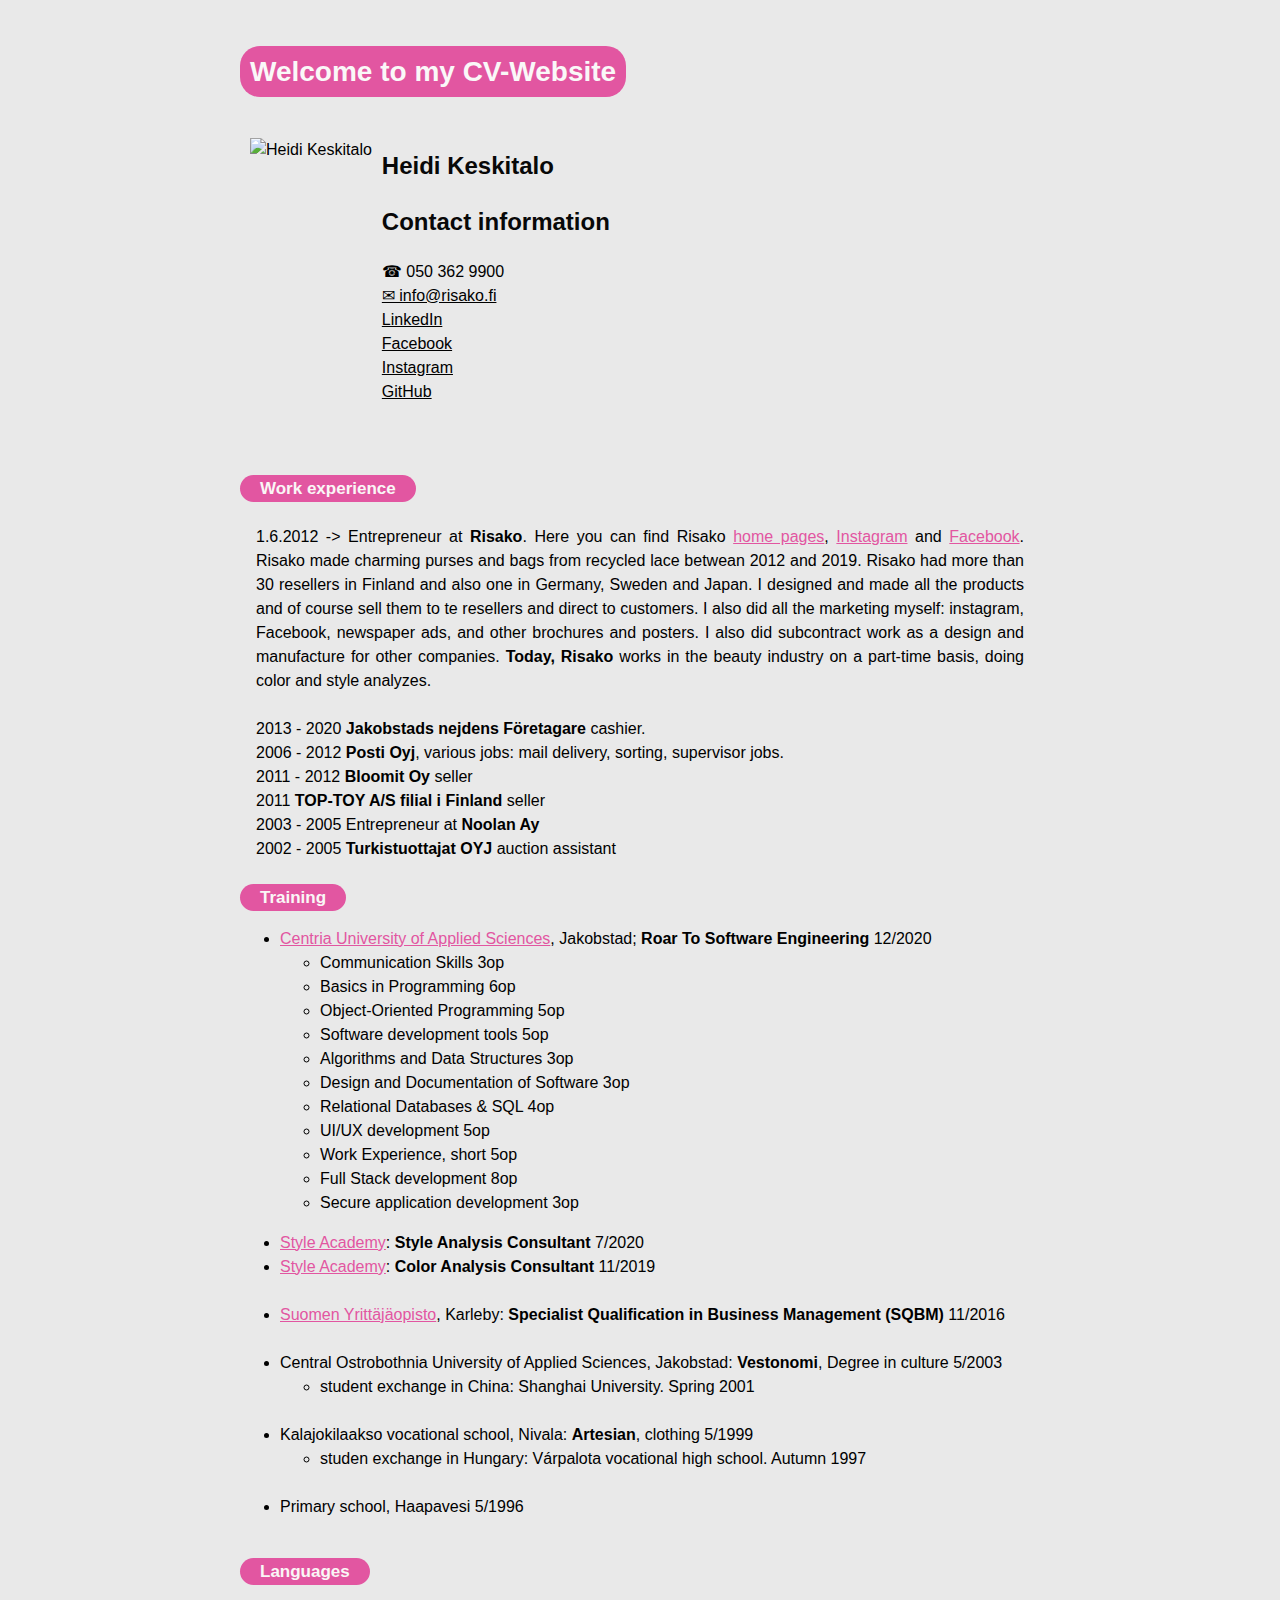
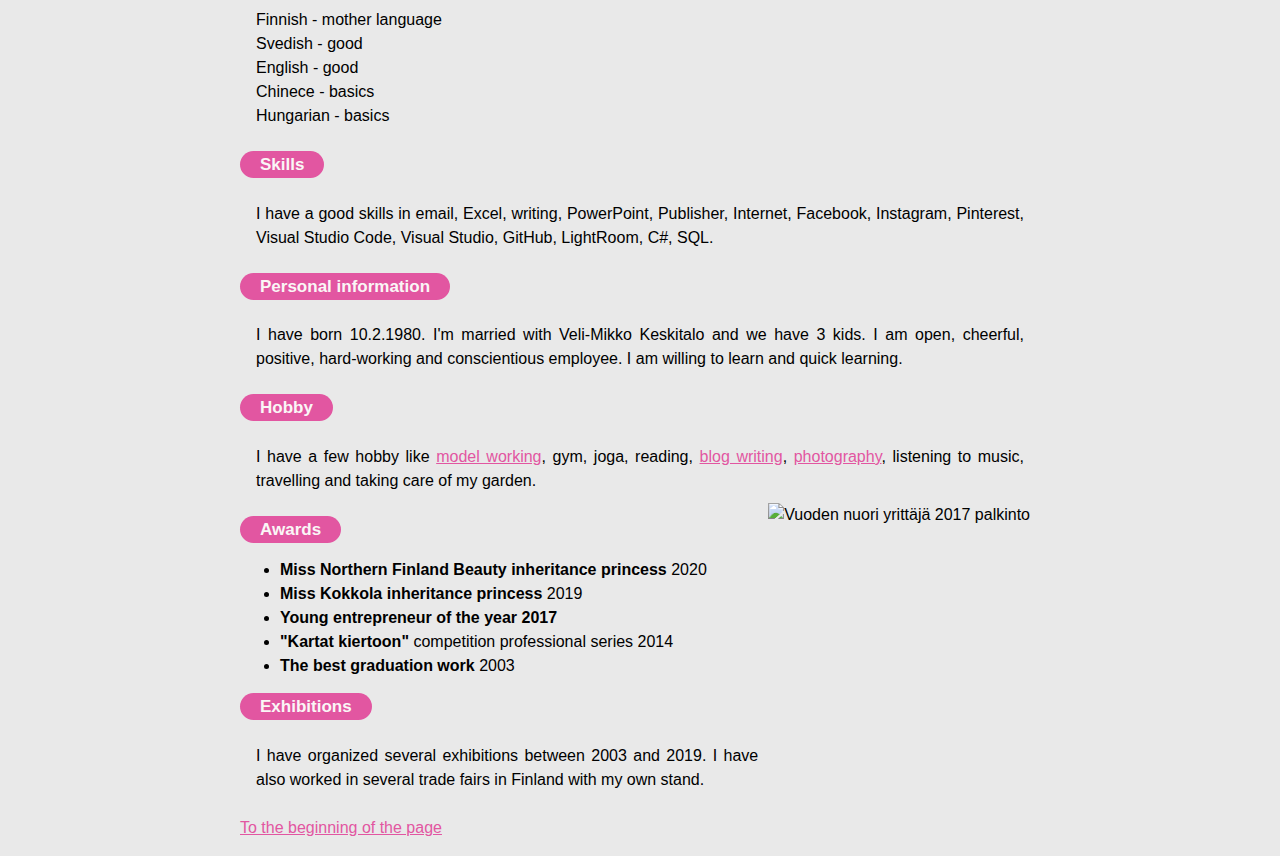
==== index.html @ 2cd28647 "ankkuri" ====
<!doctype html>

<html>

<head>
  <meta charset="utf-8">

  <title>My CV</title>
  <meta name="viewport" content="width=device-width, initial-scale=1.0">
  <link rel="stylesheet" href="style.css">
 

</head>

<body>
  <a name="alkuun"></a>
  <body style="background-color:rgb(233, 233, 233);"></body>
  <h1>Welcome to my CV-Website</h1>
  <br>
  <div class="foto">
      <img align="left" src="https://raw.githubusercontent.com/HeidiKeskitalo2020/CV-Website/master/Assets/Heidi.K.jpg" HSPACE=10 VSPACE=10 alt="Heidi Keskitalo " height="280" />
  </div>
  <h2>Heidi Keskitalo</h2>

  <h2>Contact information</h2>
  
    <p>&#9742 050 362 9900</p>
    <p><a HREF="mailto:info@risako.fi">&#9993 info@risako.fi</a>
    <p><a href="https://www.linkedin.com/in/heidi-keskitalo-76976649/">LinkedIn</a></p>
    <p><a href="https://www.facebook.com/Risako.fi">Facebook</a></p>
    <p><a href="https://www.instagram.com/risako.fi/">Instagram</a></p>
    <p><a href="https://github.com/HeidiKeskitalo2020/">GitHub</a></p>
  
  <br>
  <br>
  <br>
  
  <h3>Work experience</h3>
  <p>
    <br>
    <p class = "text">1.6.2012 -> Entrepreneur at <strong>Risako</strong>. Here you can find Risako <a href="https://risako.fi/" id="red-part">home pages</a>,   <a href="https://www.instagram.com/risako.fi/" id="red-part">Instagram</a> and <a href="https://www.facebook.com/risako.fi/" id="red-part">Facebook</a>.
    Risako made charming purses and bags from recycled lace betwean 2012 and 2019. Risako had more than 30 resellers in Finland and also one in Germany, Sweden and Japan. I designed and made all the products and of course sell them to te resellers and direct to customers.
    I also did all the marketing myself: instagram, Facebook, newspaper ads, and other brochures and posters. I also did subcontract work as a design and manufacture for other companies.
    <strong>Today, Risako</strong> works in the beauty industry on a part-time basis, doing color and style analyzes.</p>
    <br>
    <p>2013 - 2020 <strong>Jakobstads nejdens Företagare</strong> cashier.</p>
    <p>2006 - 2012 <strong>Posti Oyj</strong>, various jobs: mail delivery, sorting, supervisor jobs.</p>
    <p>2011 - 2012 <strong>Bloomit Oy</strong> seller</p>
    <p>2011 <strong>TOP-TOY A/S filial i Finland</strong> seller</p>
    <p>2003 - 2005 Entrepreneur at <strong>Noolan Ay</strong></p>
    <p>2002 - 2005 <strong>Turkistuottajat OYJ</strong> auction assistant</p>
</p>

  
  <br>
  <h3>Training</h3>
  <br>
  <p>
      <ul>
        <li><a href= "https://web.centria.fi/hakijalle/muut-koulutukset/road-to-software-engineering"  id="red-part"> Centria University of Applied Sciences</a>, Jakobstad; <strong>Roar To Software Engineering</strong> 12/2020</li>
        <ul>
                   
              <li>Communication Skills                  3op</li>	          
              <li>Basics in Programming                 6op</li>	         
              <li>Object-Oriented Programming           5op</li>	          
              <li>Software development tools            5op</li>	          
              <li>Algorithms and Data Structures        3op</li>	          
              <li>Design and Documentation of Software  3op</li>	          
              <li>Relational Databases & SQL            4op</li>
              <li>UI/UX development                     5op</li>
              <li>Work Experience, short                5op</li>
              <li>Full Stack development                8op</li>	                        
              <li>Secure application development        3op</li>
                      
                   
        </ul>  
      </ul>
  </p>
  <p>       
    <ul>
        <li><a href= "https://colorandstyleacademy.se/"  id="red-part">Style Academy</a>: <strong>Style Analysis Consultant </strong> 7/2020</li>
        <li><a href= "https://colorandstyleacademy.se/"  id="red-part">Style Academy</a>: <strong>Color Analysis Consultant</strong>  11/2019</li>
        <br>
        <li><a href= "https://www.syo.fi/" id="red-part"> Suomen Yrittäjäopisto</a>, Karleby: <strong>Specialist Qualification in Business Management (SQBM)</strong> 11/2016</li>
        <br>
        <li>Central Ostrobothnia University of Applied Sciences, Jakobstad: <strong>Vestonomi</strong>, Degree in culture 5/2003</li>
        <ul>
          <li>student exchange in China: Shanghai University. Spring 2001</li>
        </ul>
        <br>
        <li>Kalajokilaakso vocational school, Nivala: <strong> Artesian</strong>, clothing 5/1999</li>
        <ul>
          <li>studen exchange in Hungary: Várpalota vocational high school. Autumn 1997</li>
        </ul>
        <br>
        <li>Primary school, Haapavesi 5/1996</li>
    </ul>
</p>
<br>
<h3>Languages</h3> 
<br>
<br>
<p>Finnish - mother language</p> 
<p>Svedish - good</p> 
<p>English - good</p> 
<p>Chinece - basics</p> 
<p>Hungarian - basics</p>
<br>  
<h3>Skills</h3>
<br>
<br>
<p>I have a good skills in email, Excel, writing, PowerPoint, Publisher, Internet, Facebook, Instagram, Pinterest, Visual Studio Code, Visual Studio, GitHub, LightRoom, C#, SQL.</p>
<br>
<h3>Personal information</h3>
<br>
<br>
<p>I have born 10.2.1980. I'm married with Veli-Mikko Keskitalo and we have 3 kids. I am open, cheerful, positive, hard-working and conscientious employee. I am willing to learn and quick learning.</p>
<br>
<h3>Hobby</h3>
<br>
<br>
<p>I have a few hobby like <a href="https://www.instagram.com/heidi.keskitalo"  id="red-part">model working</a>, gym, joga, reading, <a href="https://www.risako.fi/blogi"  id="red-part">blog writing</a>, <a href="https://www.instagram.com/r.photography_by_heidi/"  id="red-part">photography</a>, listening to music, travelling and taking care of my garden. </p>
</body>

<div class="foto">
  <img align="right" src="https://raw.githubusercontent.com/HeidiKeskitalo2020/CV-Website/master/Assets/Risako_Palkinto.jpg" HSPACE=10 VSPACE=10 alt="Vuoden nuori yrittäjä 2017 palkinto " height="280" />
</div>
<br>
<h3>Awards</h3>
<br>
<ul>
  <li><strong>Miss Northern Finland Beauty inheritance princess</strong> 2020</li>
  <li><strong>Miss Kokkola inheritance princess </strong>2019</li>
  <li><strong>Young entrepreneur of the year 2017</strong></li>
  <li><strong>"Kartat kiertoon"</strong> competition professional series 2014</li>
  <li><strong>The best graduation work</strong> 2003</li>
</ul>

<h3>Exhibitions</h3>
<br>
<br>
<p>I have organized several exhibitions between 2003 and 2019. I have also worked in several trade fairs in Finland with my own stand.</p>
<br>
<a href="#alkuun" id="red-part">To the beginning of the page</a>

</html>
---- style.css ----
body {font-family: 'Helvetica', 'Arial', sans-serif;
  line-height: 1.5;
  padding: 1em 1em;
  margin: 0 auto;
  color: black;
  max-width: 50em;
}
p {text-align: justify;
  margin: 0 auto;
  max-width: 50em;
  padding: 0em 1em;
  color: black;
  font-family: 'Helvetica', 'Arial', sans-serif;
}

h1 { 
  color: rgb(250, 248, 248); 
  margin: center;
  
  font-family: 'Helvetica', 'Arial', sans-serif;
  font-size: 28px;
  text-align: justify;
  background:  rgb(226, 86, 161);
  background-size: auto;
  display: inline;
  padding: 10px 10px;
  line-height: 4em;
  border-radius: 20px;
  -webkit-border-radius: 20px;
  -moz-border-radius: 20px;
  -ms-border-radius: 20px;
  -o-border-radius: 20px;
  
}


h2 { color: rgb(8, 8, 8); 
  margin: center;
  
  

}
h3 { color: rgb(250, 246, 246);
  margin-top: 1em;
  margin-right: em;
  padding-top: 1em;
  font-family: 'Helvetica', 'Arial', sans-serif;
  font-size: 17px;
  background: rgb(226, 86, 161);
  background-size: auto;
  display: inline;
  padding: 4px 20px 4px 20px;
  border-radius: 30px;
  -webkit-border-radius: 30px;
  -moz-border-radius: 30px;
  -ms-border-radius: 30px;
  -o-border-radius: 30px;
}
 
* {
    color: black;
}
  
.foto {
  max-width: 100%;
  max-height: 100%;
  margin: auto; 
  padding-right: auto;
  
}

#red-part {color:  rgb(226, 86, 161)}


 
.text{
  text-align: justify;
  margin: 0 auto;
  max-width: 50em;
  padding: 0em 1em;
  font-family: 'Helvetica', 'Arial', sans-serif;
  color: black;
}
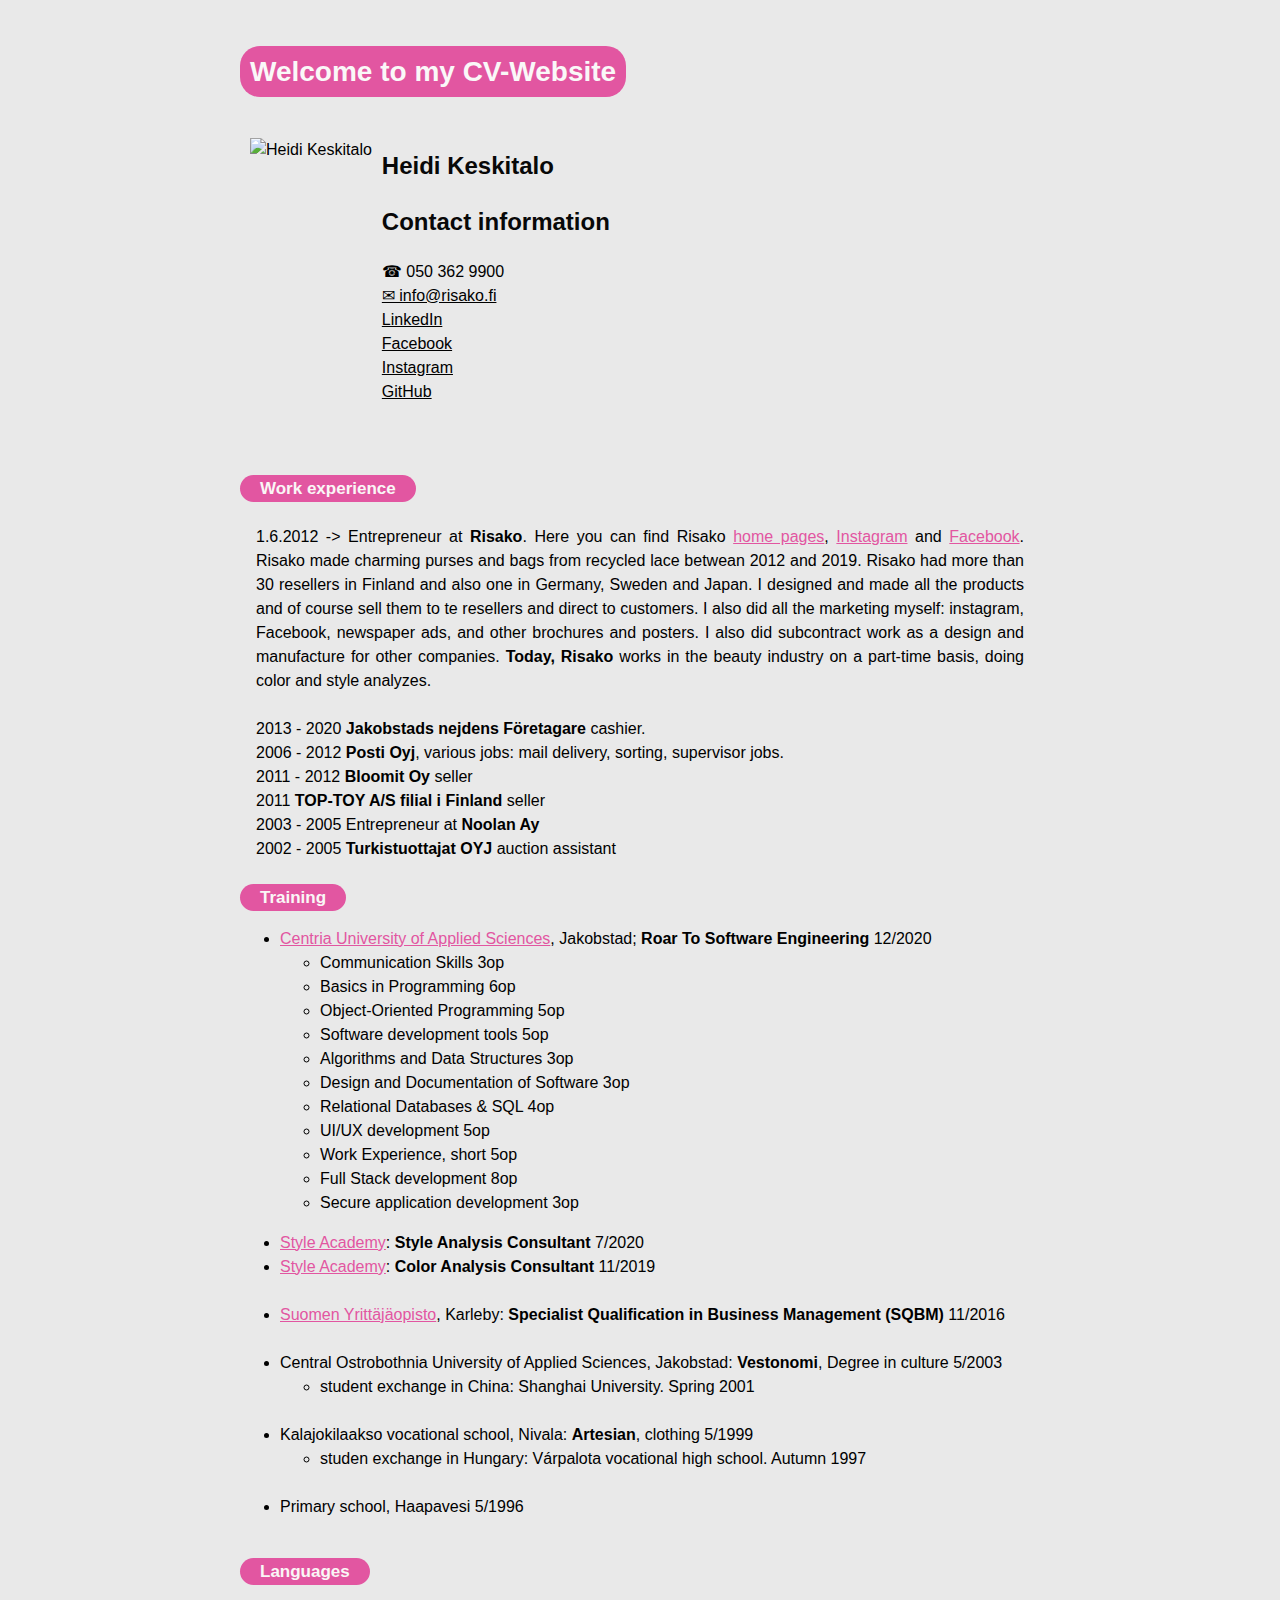
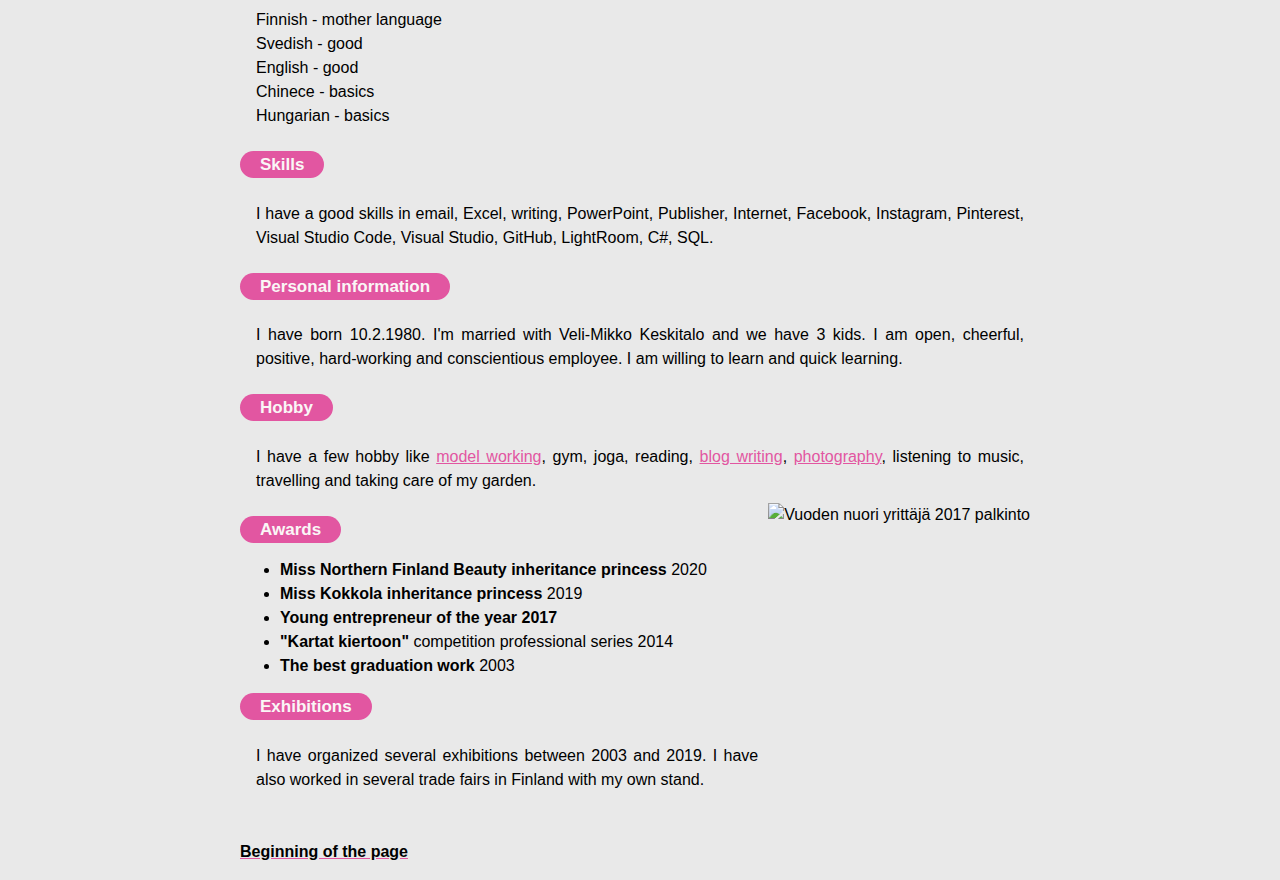
==== commit 2b6383a8: "Ankkuri" ====
--- a/index.html
+++ b/index.html
@@ -141,6 +141,7 @@
 <br>
 <p>I have organized several exhibitions between 2003 and 2019. I have also worked in several trade fairs in Finland with my own stand.</p>
 <br>
-<a href="#alkuun" id="red-part">To the beginning of the page</a>
+<br>
+<a href="#alkuun" id="red-part"><b>Beginning of the page</b></a>
 
 </html>
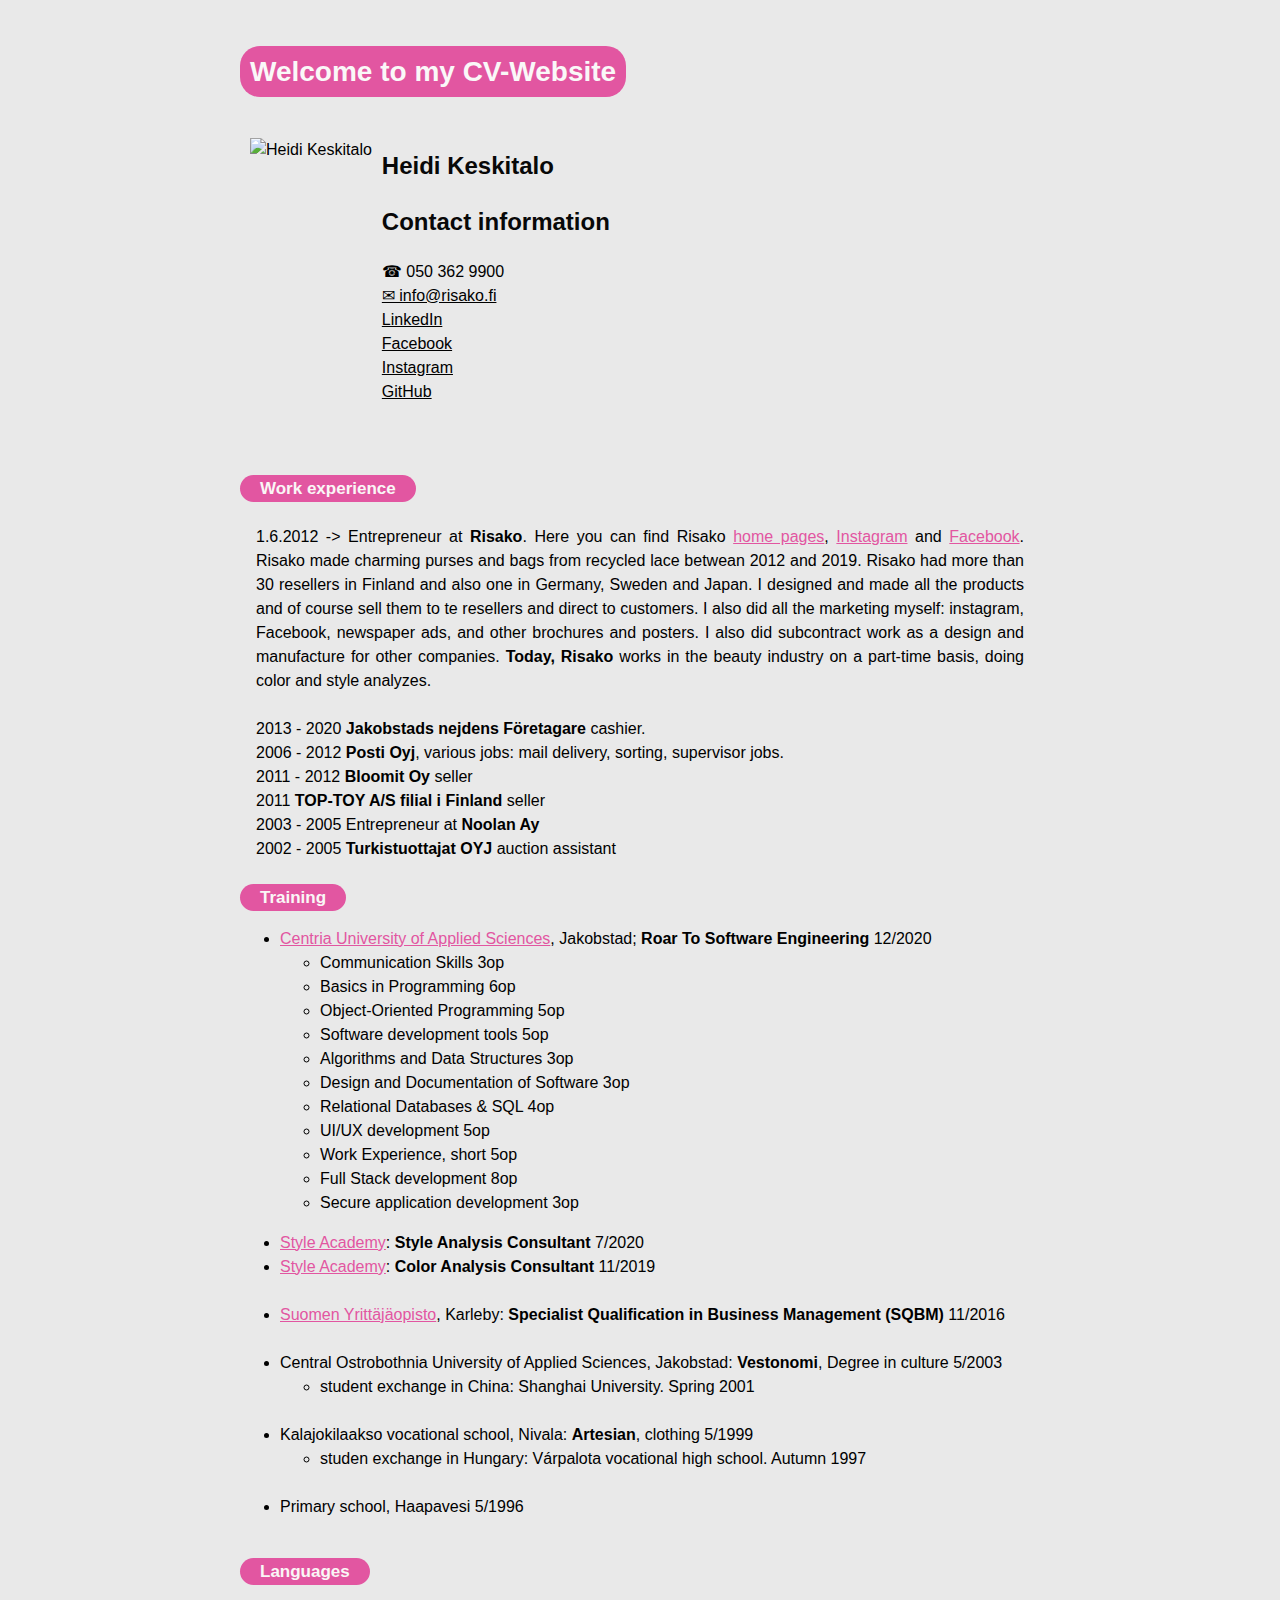
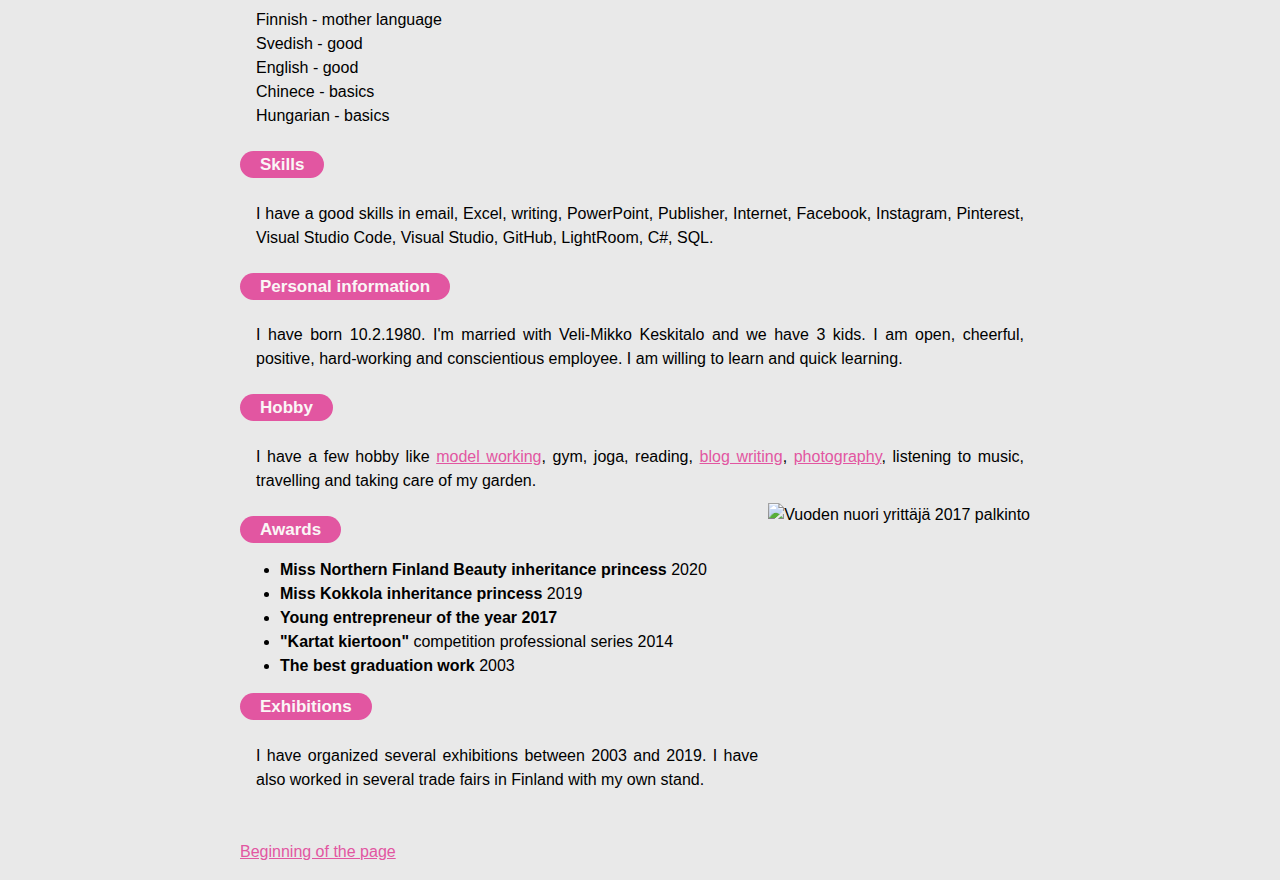
==== commit 958d8a47: "muutos" ====
--- a/index.html
+++ b/index.html
@@ -4,7 +4,7 @@
 
 <head>
   <meta charset="utf-8">
-
+  <a name="alkuun"></a>
   <title>My CV</title>
   <meta name="viewport" content="width=device-width, initial-scale=1.0">
   <link rel="stylesheet" href="style.css">
@@ -13,7 +13,6 @@
 </head>
 
 <body>
-  <a name="alkuun"></a>
   <body style="background-color:rgb(233, 233, 233);"></body>
   <h1>Welcome to my CV-Website</h1>
   <br>
@@ -142,6 +141,6 @@
 <p>I have organized several exhibitions between 2003 and 2019. I have also worked in several trade fairs in Finland with my own stand.</p>
 <br>
 <br>
-<a href="#alkuun" id="red-part"><b>Beginning of the page</b></a>
+<a href="#alkuun" id="red-part">Beginning of the page</a>
 
 </html>
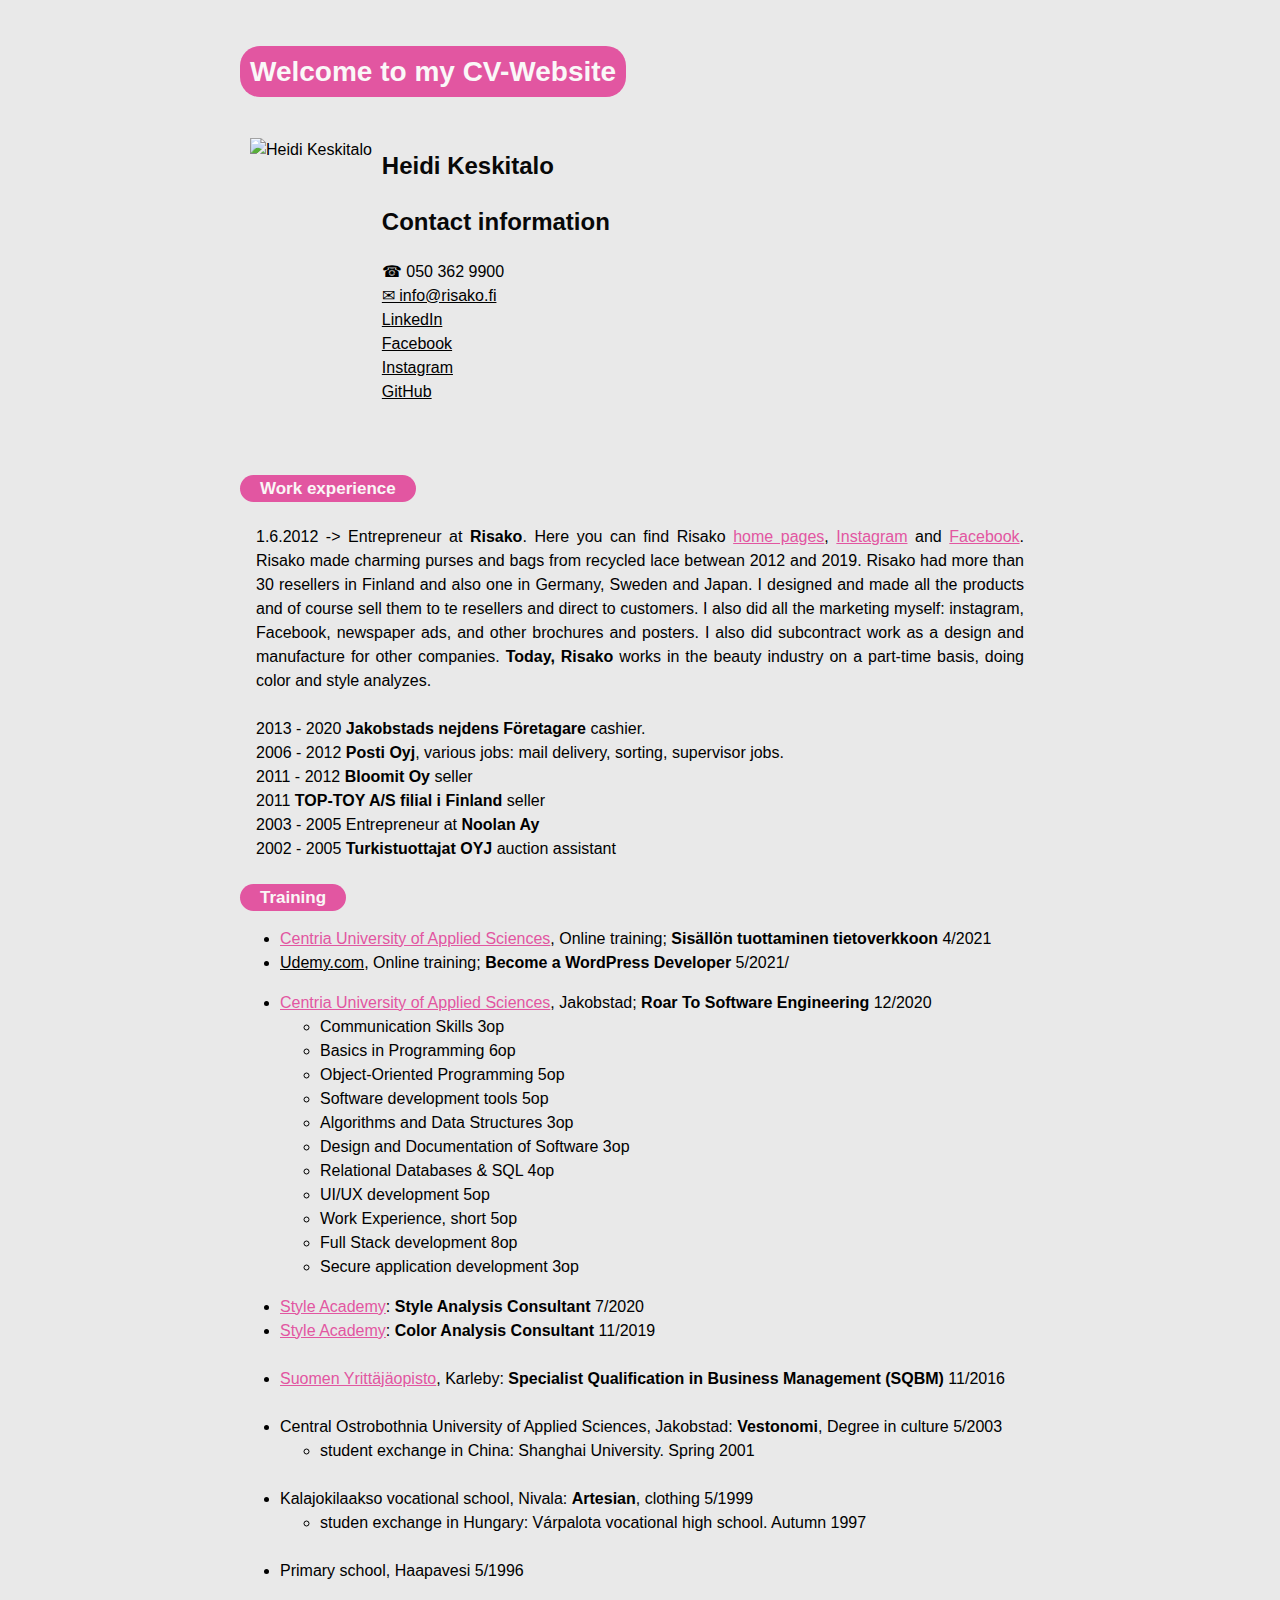
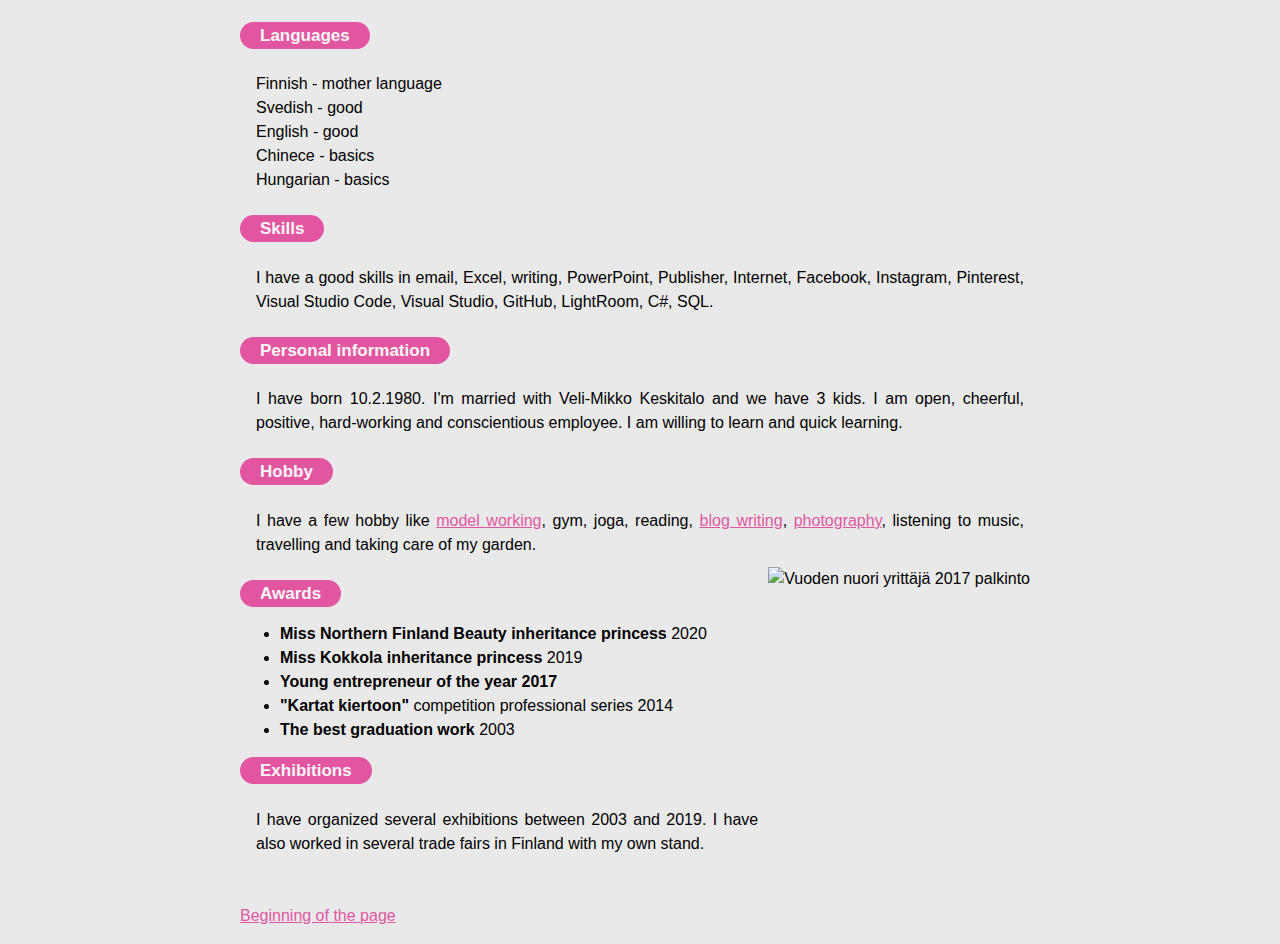
==== commit 35b20069: "muutama kurssi lisää" ====
--- a/index.html
+++ b/index.html
@@ -3,8 +3,9 @@
 <html>
 
 <head>
+  <a name="alkuun"></a>
   <meta charset="utf-8">
-  <a name="alkuun"></a>
+  
   <title>My CV</title>
   <meta name="viewport" content="width=device-width, initial-scale=1.0">
   <link rel="stylesheet" href="style.css">
@@ -56,7 +57,11 @@
   <br>
   <p>
       <ul>
-        <li><a href= "https://web.centria.fi/hakijalle/muut-koulutukset/road-to-software-engineering"  id="red-part"> Centria University of Applied Sciences</a>, Jakobstad; <strong>Roar To Software Engineering</strong> 12/2020</li>
+        <li><a href= "https://tki.centria.fi/koulutus/sisallon-tuottaminen-tietoverkkoon-ave1037-3004/5202"  id="red-part">Centria University of Applied Sciences</a>, Online training; <strong>Sisällön tuottaminen tietoverkkoon</strong> 4/2021</li>
+        <li><a href="https://www.udemy.com/course/become-a-wordpress-developer-php-javascript/" id=red-part">Udemy.com</a>, Online training; <strong>Become a WordPress Developer</strong> 5/2021/</li>
+      </ul>
+      <ul>
+        <li><a href= "https://web.centria.fi/hakijalle/muut-koulutukset/road-to-software-engineering"  id="red-part">Centria University of Applied Sciences</a>, Jakobstad; <strong>Roar To Software Engineering</strong> 12/2020</li>
         <ul>
                    
               <li>Communication Skills                  3op</li>	          
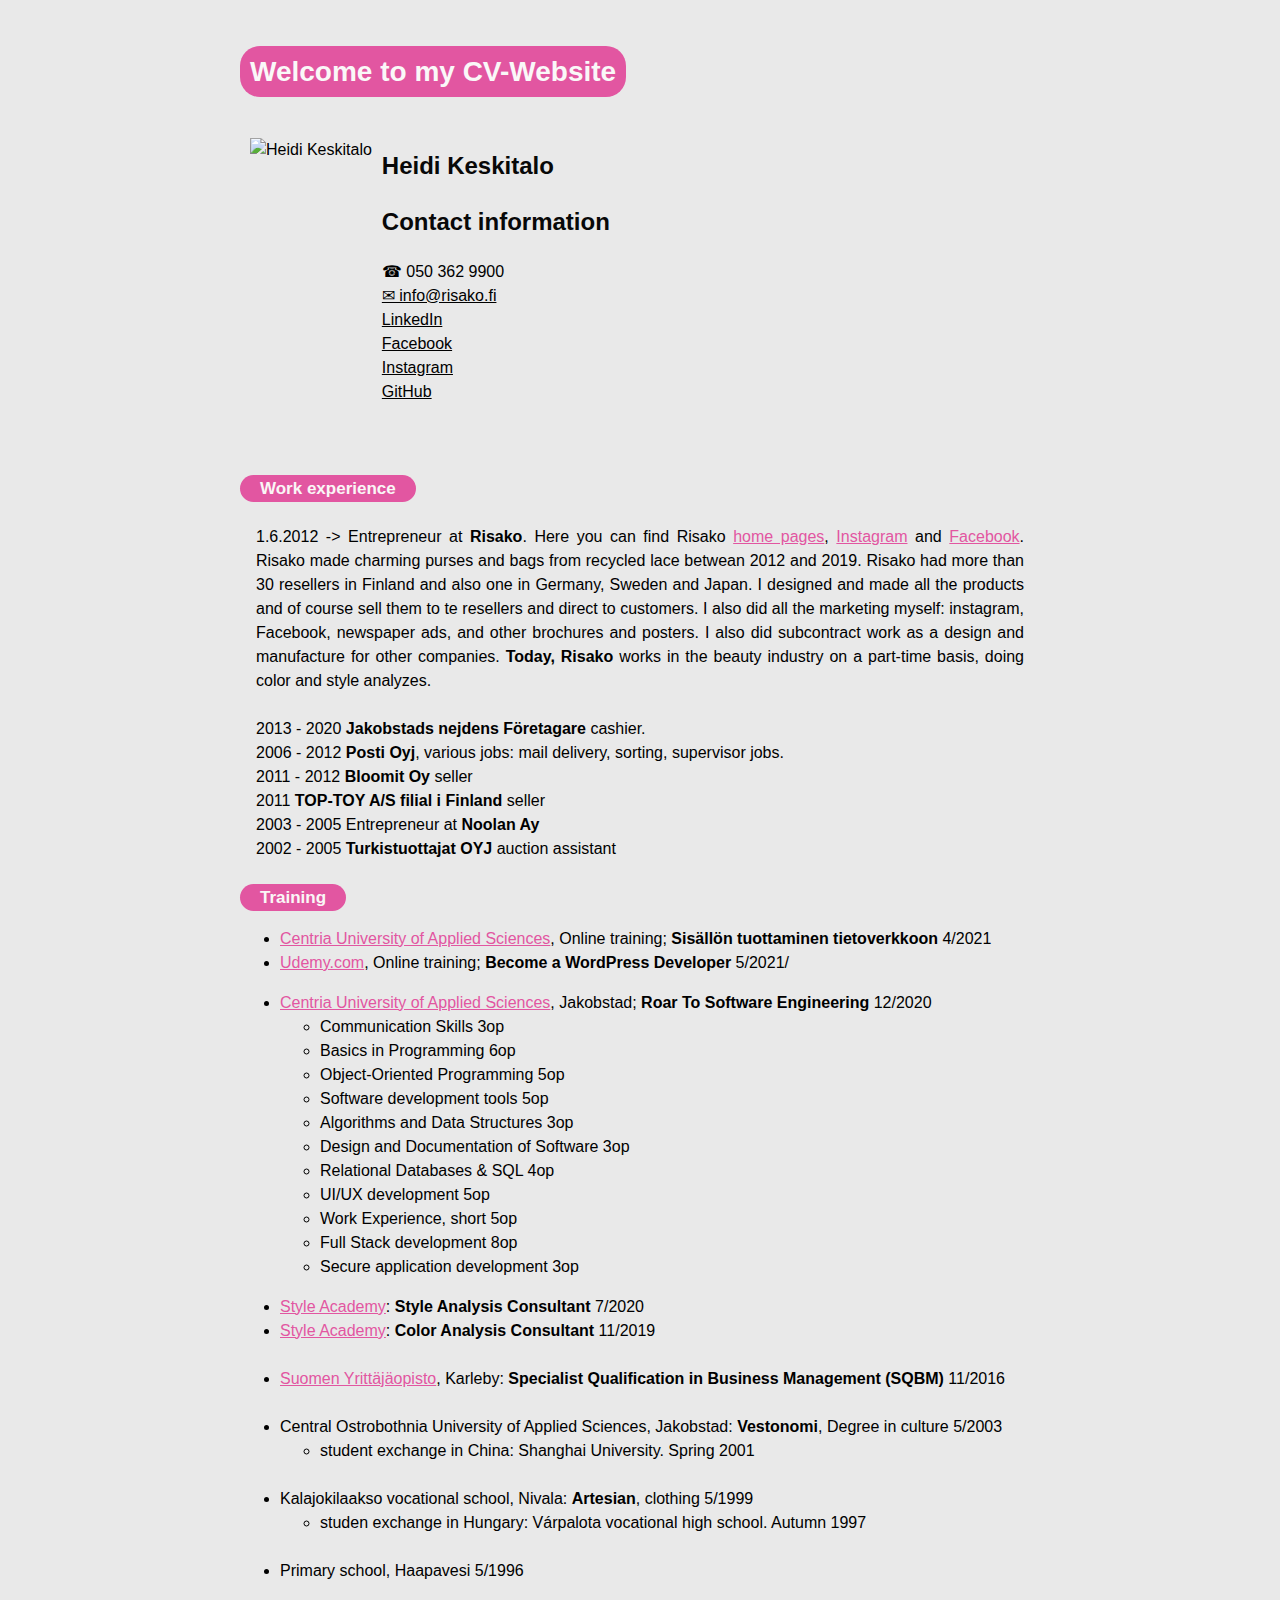
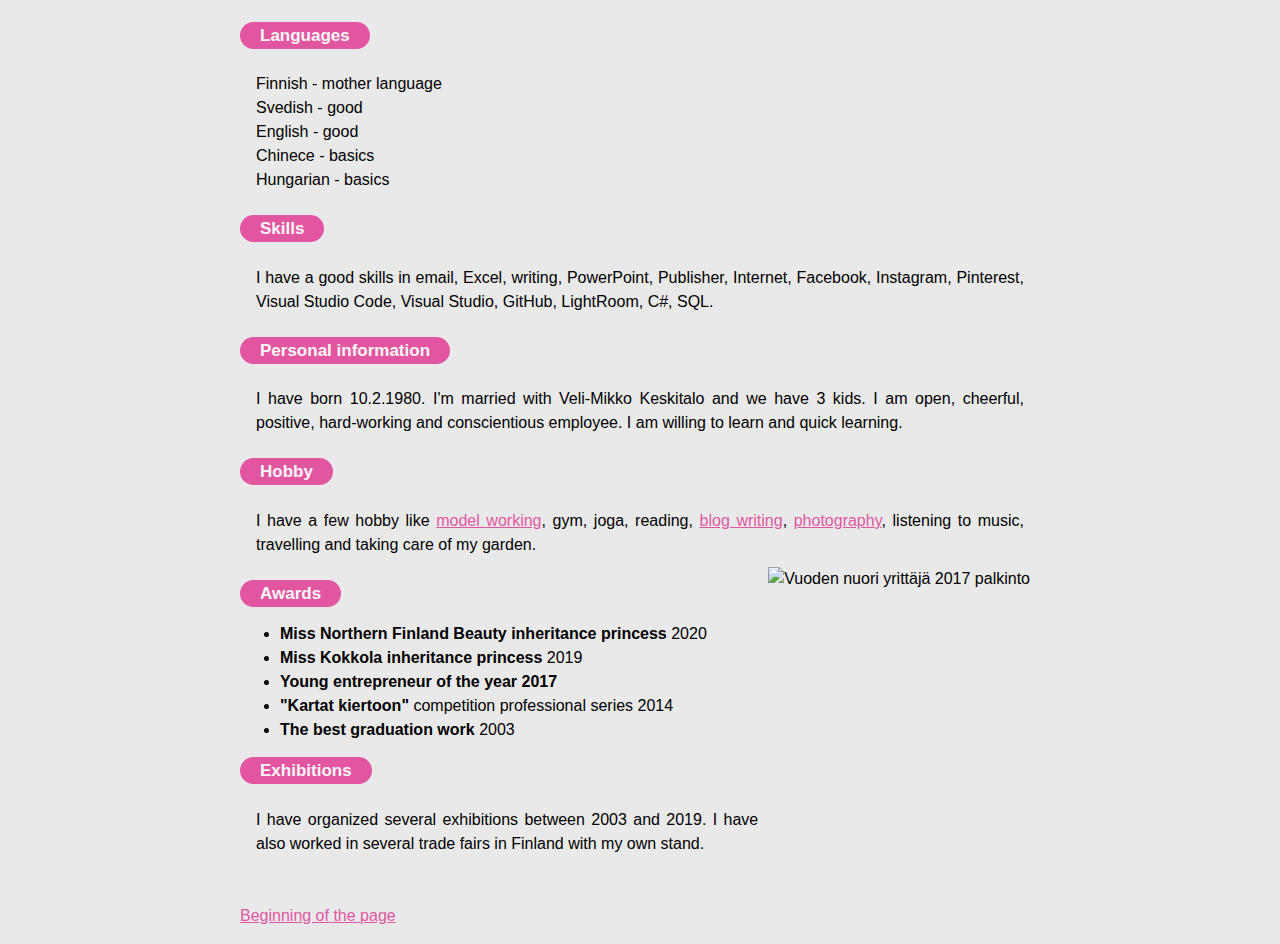
==== commit c06ba2de: "muoks" ====
--- a/index.html
+++ b/index.html
@@ -58,7 +58,7 @@
   <p>
       <ul>
         <li><a href= "https://tki.centria.fi/koulutus/sisallon-tuottaminen-tietoverkkoon-ave1037-3004/5202"  id="red-part">Centria University of Applied Sciences</a>, Online training; <strong>Sisällön tuottaminen tietoverkkoon</strong> 4/2021</li>
-        <li><a href="https://www.udemy.com/course/become-a-wordpress-developer-php-javascript/" id=red-part">Udemy.com</a>, Online training; <strong>Become a WordPress Developer</strong> 5/2021/</li>
+        <li><a href="https://www.udemy.com/course/become-a-wordpress-developer-php-javascript/" id="red-part">Udemy.com</a>, Online training; <strong>Become a WordPress Developer</strong> 5/2021/</li>
       </ul>
       <ul>
         <li><a href= "https://web.centria.fi/hakijalle/muut-koulutukset/road-to-software-engineering"  id="red-part">Centria University of Applied Sciences</a>, Jakobstad; <strong>Roar To Software Engineering</strong> 12/2020</li>
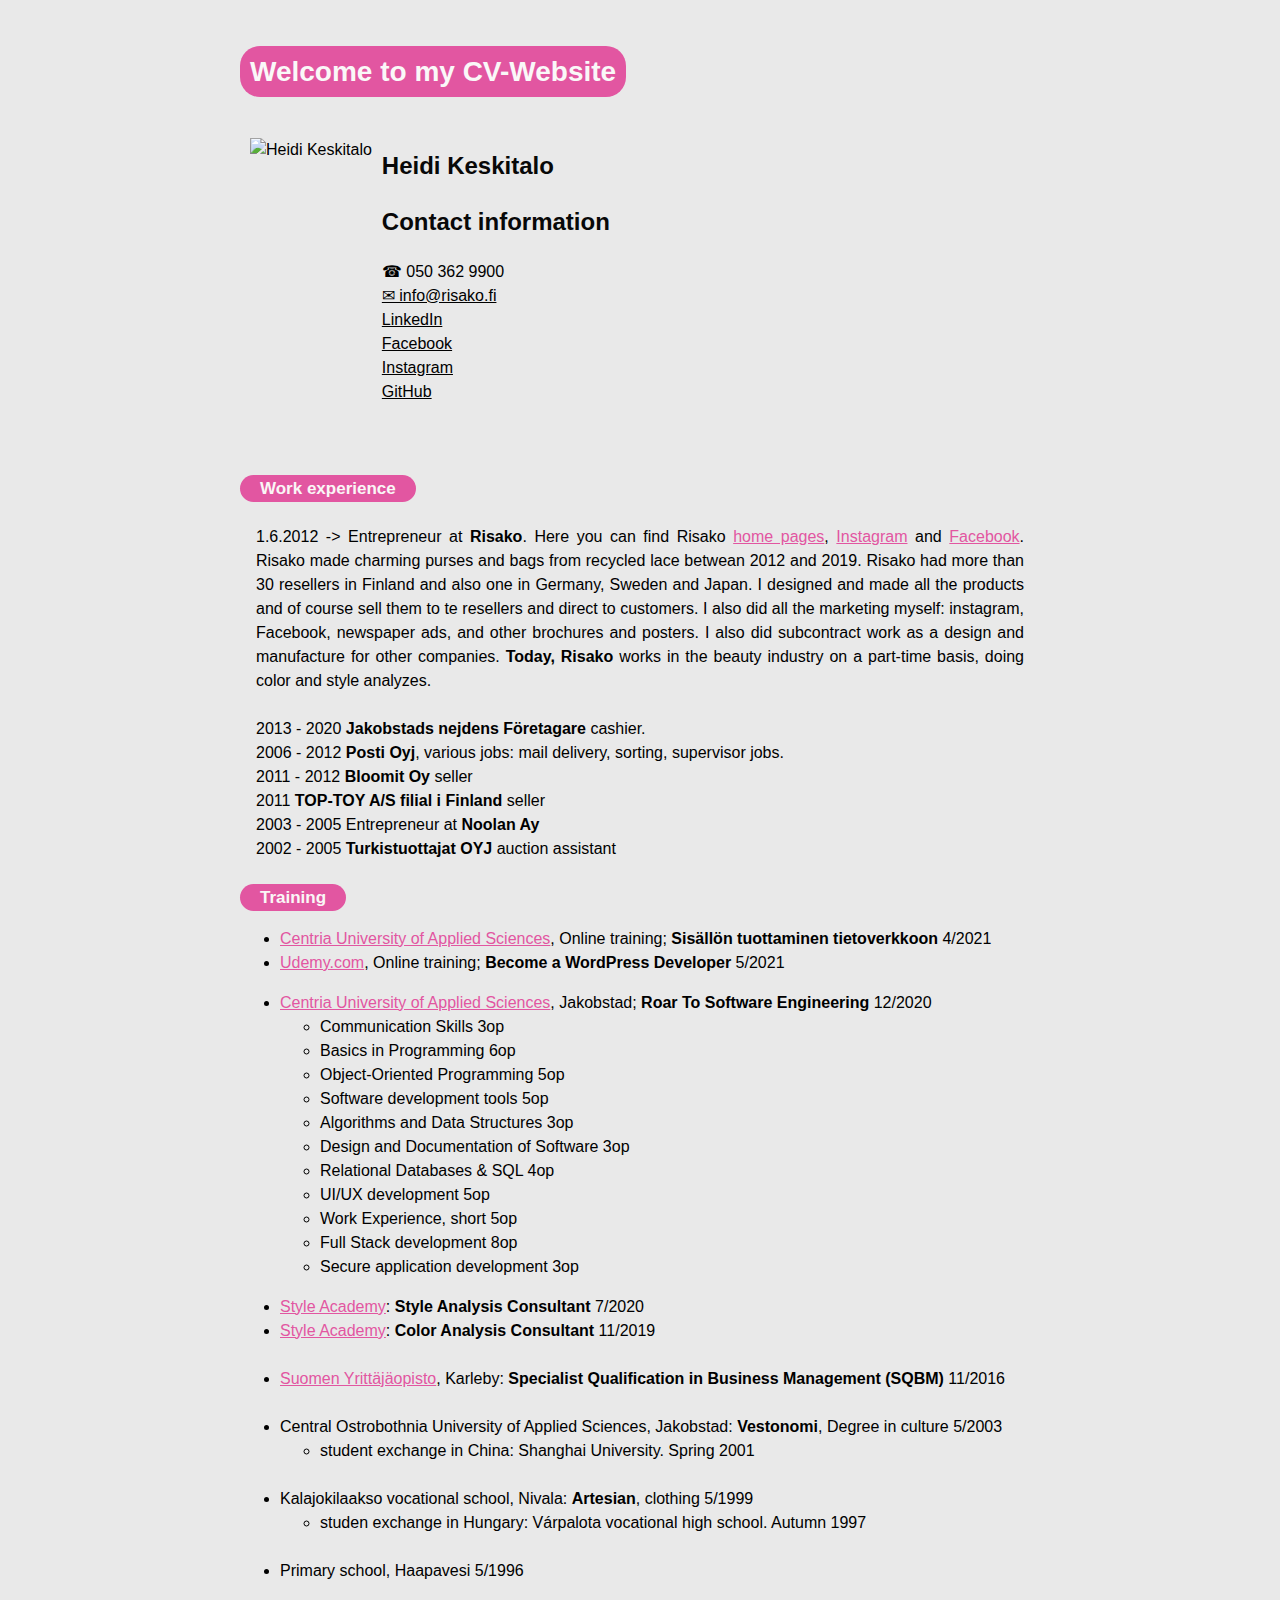
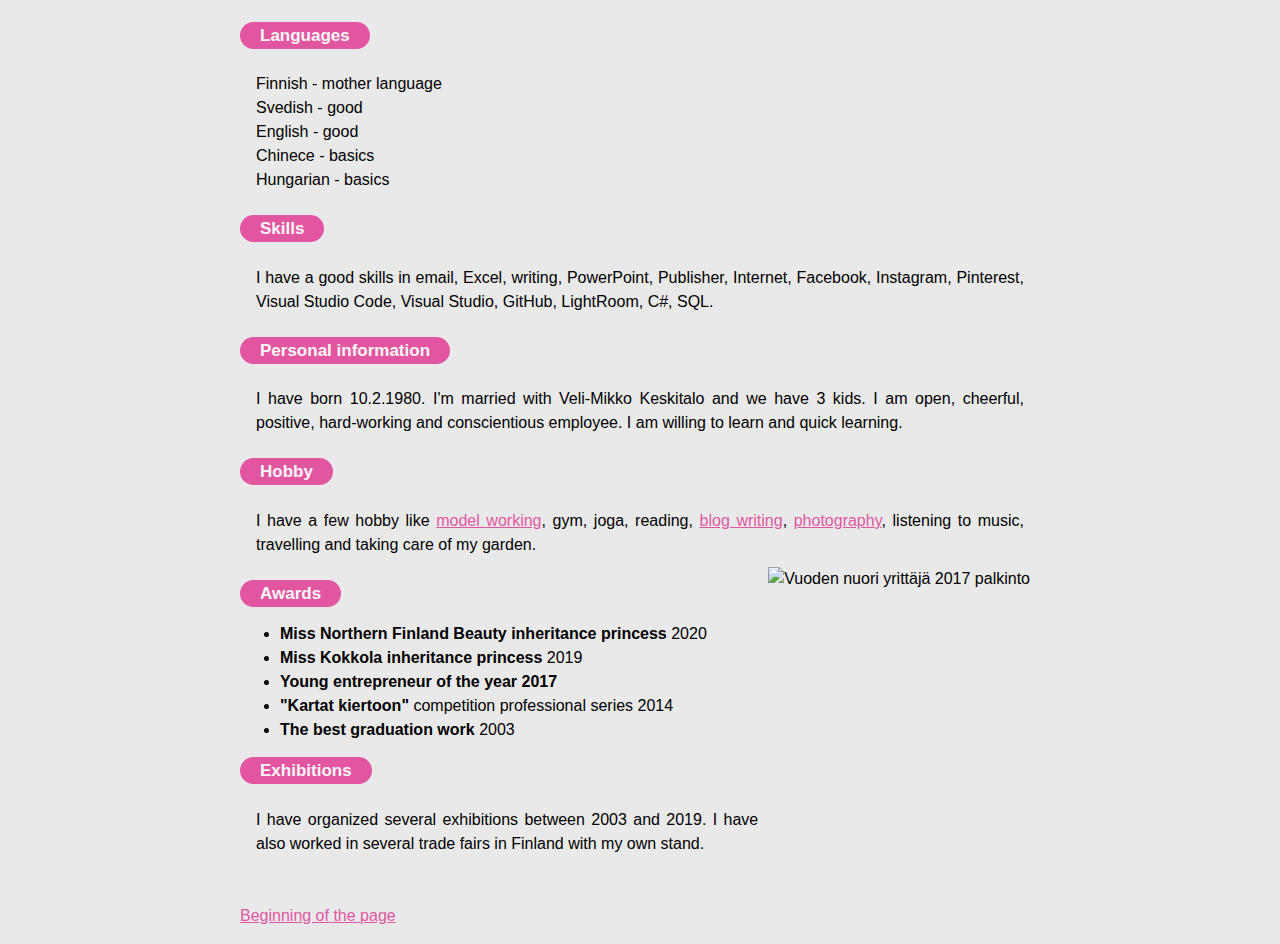
==== commit 22e32f0b: "muokkaus" ====
--- a/index.html
+++ b/index.html
@@ -58,7 +58,7 @@
   <p>
       <ul>
         <li><a href= "https://tki.centria.fi/koulutus/sisallon-tuottaminen-tietoverkkoon-ave1037-3004/5202"  id="red-part">Centria University of Applied Sciences</a>, Online training; <strong>Sisällön tuottaminen tietoverkkoon</strong> 4/2021</li>
-        <li><a href="https://www.udemy.com/course/become-a-wordpress-developer-php-javascript/" id="red-part">Udemy.com</a>, Online training; <strong>Become a WordPress Developer</strong> 5/2021/</li>
+        <li><a href="https://www.udemy.com/course/become-a-wordpress-developer-php-javascript/" id="red-part">Udemy.com</a>, Online training; <strong>Become a WordPress Developer</strong> 5/2021</li>
       </ul>
       <ul>
         <li><a href= "https://web.centria.fi/hakijalle/muut-koulutukset/road-to-software-engineering"  id="red-part">Centria University of Applied Sciences</a>, Jakobstad; <strong>Roar To Software Engineering</strong> 12/2020</li>
